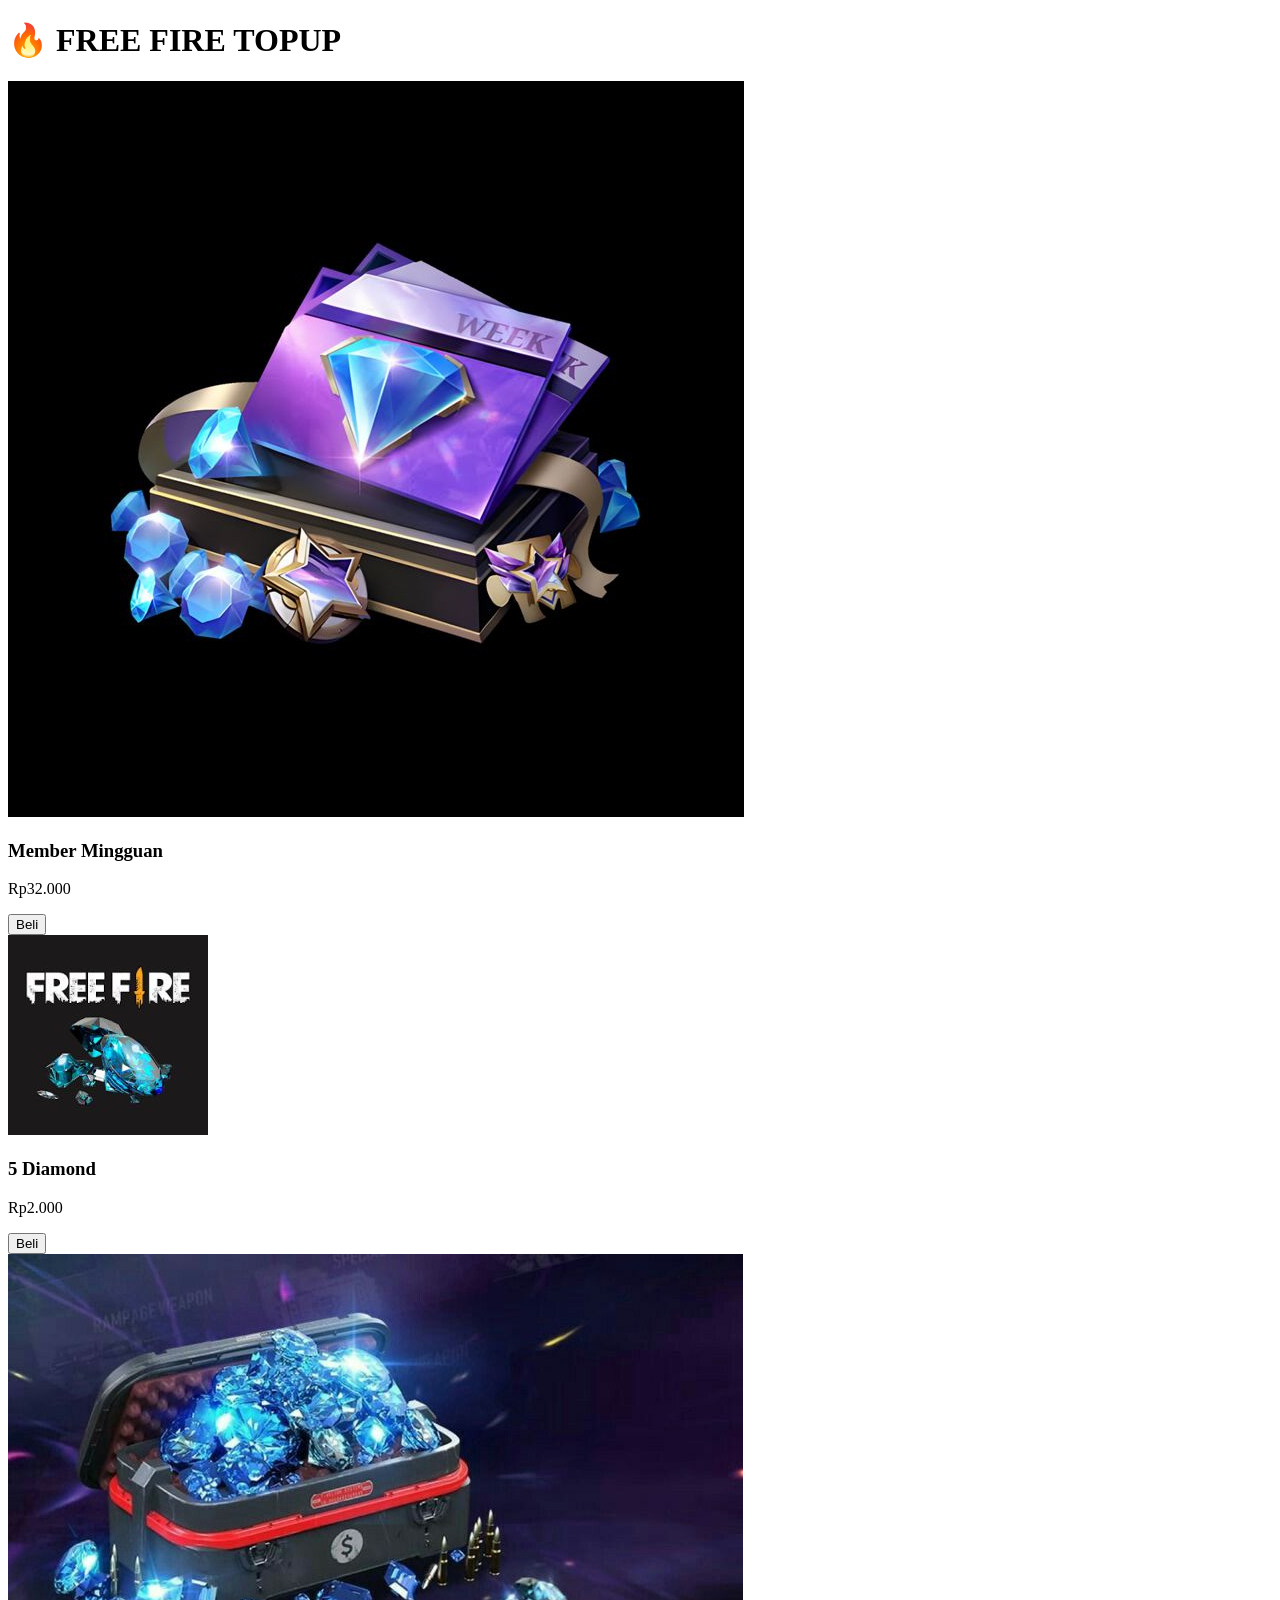
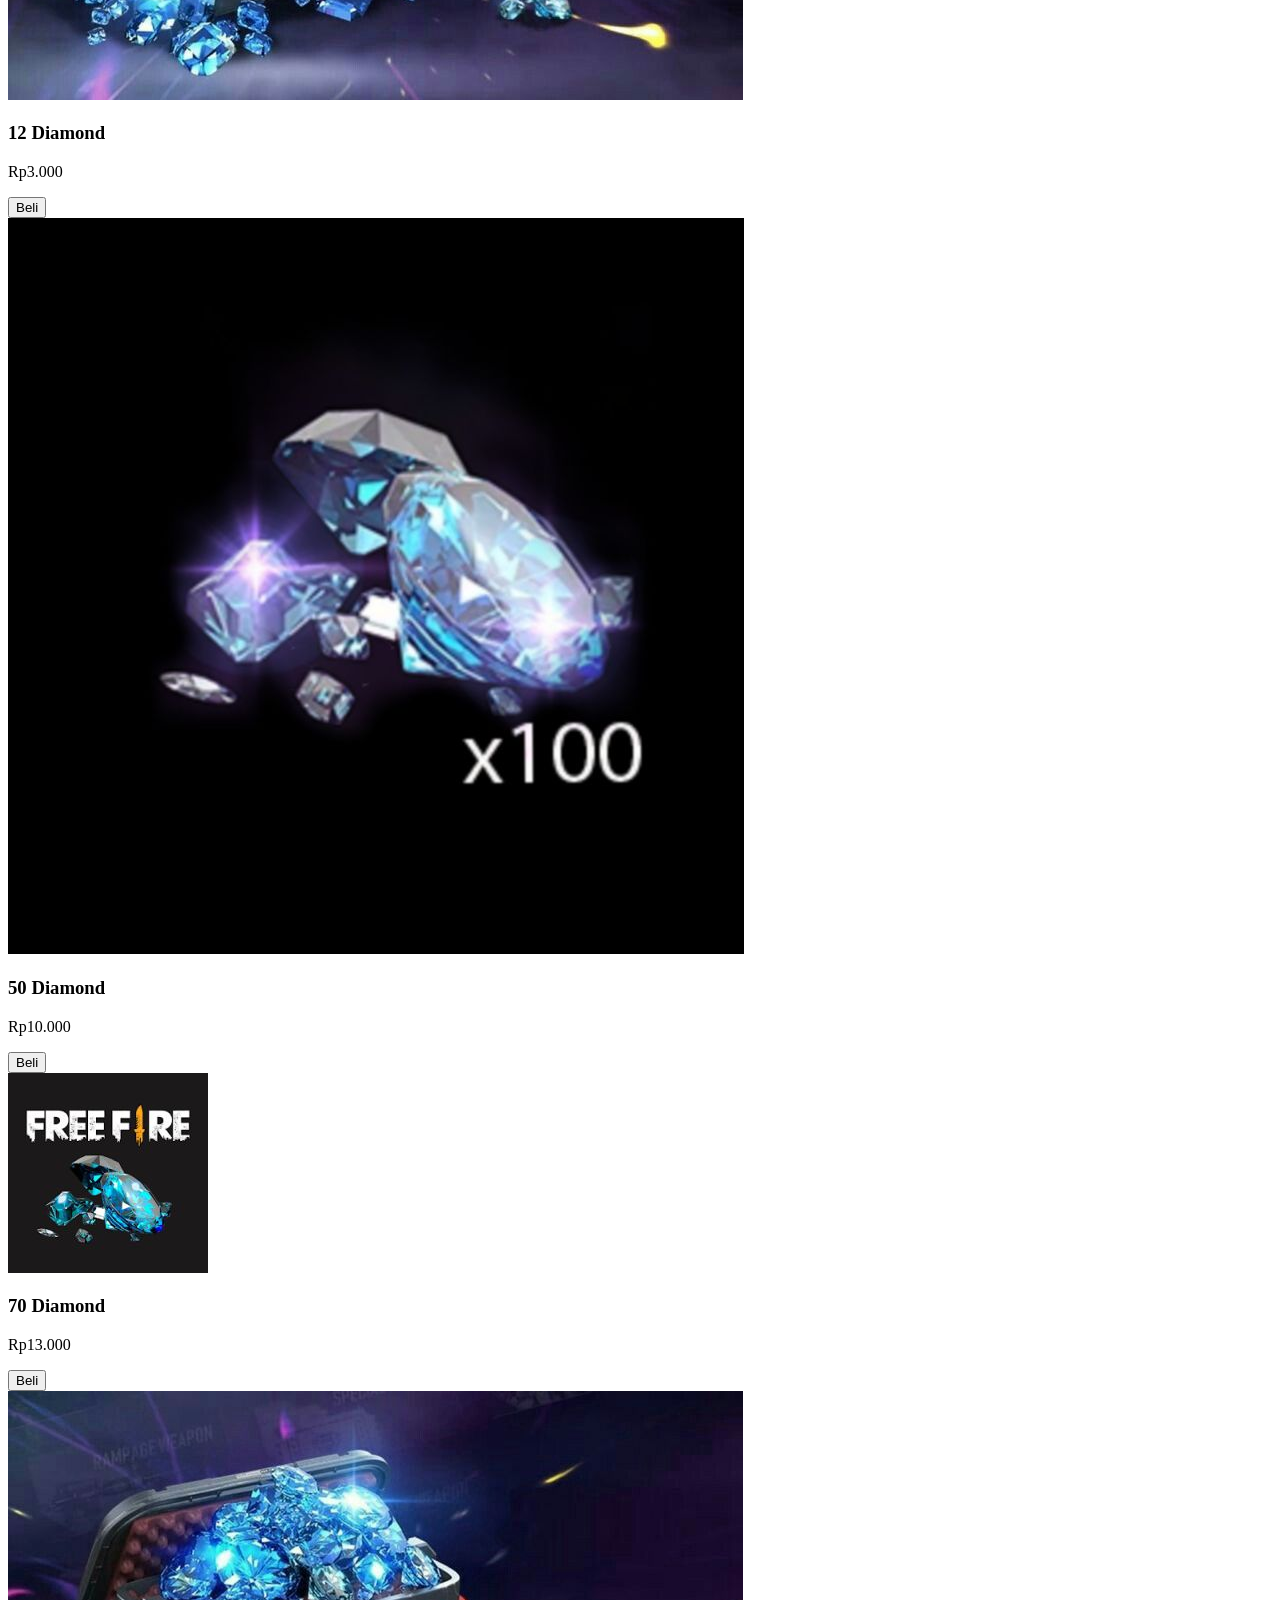
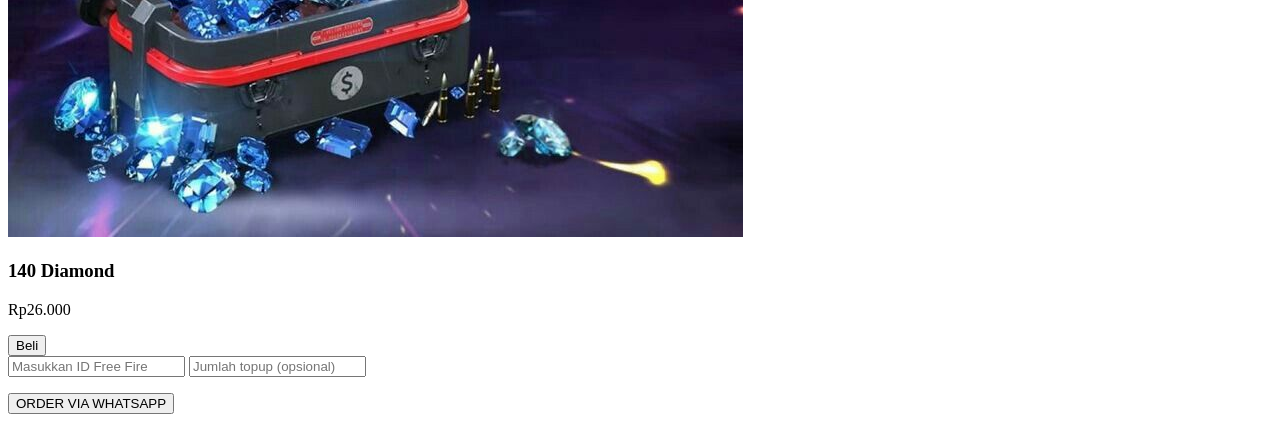
==== ff.html @ ccf22756 "Create ff.html" ====
<!DOCTYPE html>
<html>
<head>
  <title>Free Fire Topup</title>
  <link rel="stylesheet" href="styles/style.css">
</head>
<body>

<h1>🔥 FREE FIRE TOPUP</h1>

<div class="grid">

  <!-- WDP / MEMBER -->
  <div class="product-card">
    <img src="assets/wdp.jpg">
    <h3>Member Mingguan</h3>
    <p class="price">Rp32.000</p>
    <button onclick="buy('Free Fire','Member Mingguan - Rp32.000')">Beli</button>
  </div>

  <!-- DIAMOND -->
  <div class="product-card">
    <img src="assets/item1.jpg">
    <h3>5 Diamond</h3>
    <p class="price">Rp2.000</p>
    <button onclick="buy('Free Fire','5 Diamond - Rp2.000')">Beli</button>
  </div>

  <div class="product-card">
    <img src="assets/item2.jpg">
    <h3>12 Diamond</h3>
    <p class="price">Rp3.000</p>
    <button onclick="buy('Free Fire','12 Diamond - Rp3.000')">Beli</button>
  </div>

  <div class="product-card">
    <img src="assets/item3.jpg">
    <h3>50 Diamond</h3>
    <p class="price">Rp10.000</p>
    <button onclick="buy('Free Fire','50 Diamond - Rp10.000')">Beli</button>
  </div>

  <div class="product-card">
    <img src="assets/item1.jpg">
    <h3>70 Diamond</h3>
    <p class="price">Rp13.000</p>
    <button onclick="buy('Free Fire','70 Diamond - Rp13.000')">Beli</button>
  </div>

  <div class="product-card">
    <img src="assets/item2.jpg">
    <h3>140 Diamond</h3>
    <p class="price">Rp26.000</p>
    <button onclick="buy('Free Fire','140 Diamond - Rp26.000')">Beli</button>
  </div>

</div>

<div class="card">
  <input type="text" id="userId" placeholder="Masukkan ID Free Fire">
  <input type="number" id="qty" placeholder="Jumlah topup (opsional)">
  <p id="selectedItem"></p>
  <button onclick="order()">ORDER VIA WHATSAPP</button>
</div>

<script src="js/main.js"></script>
</body>
</html>
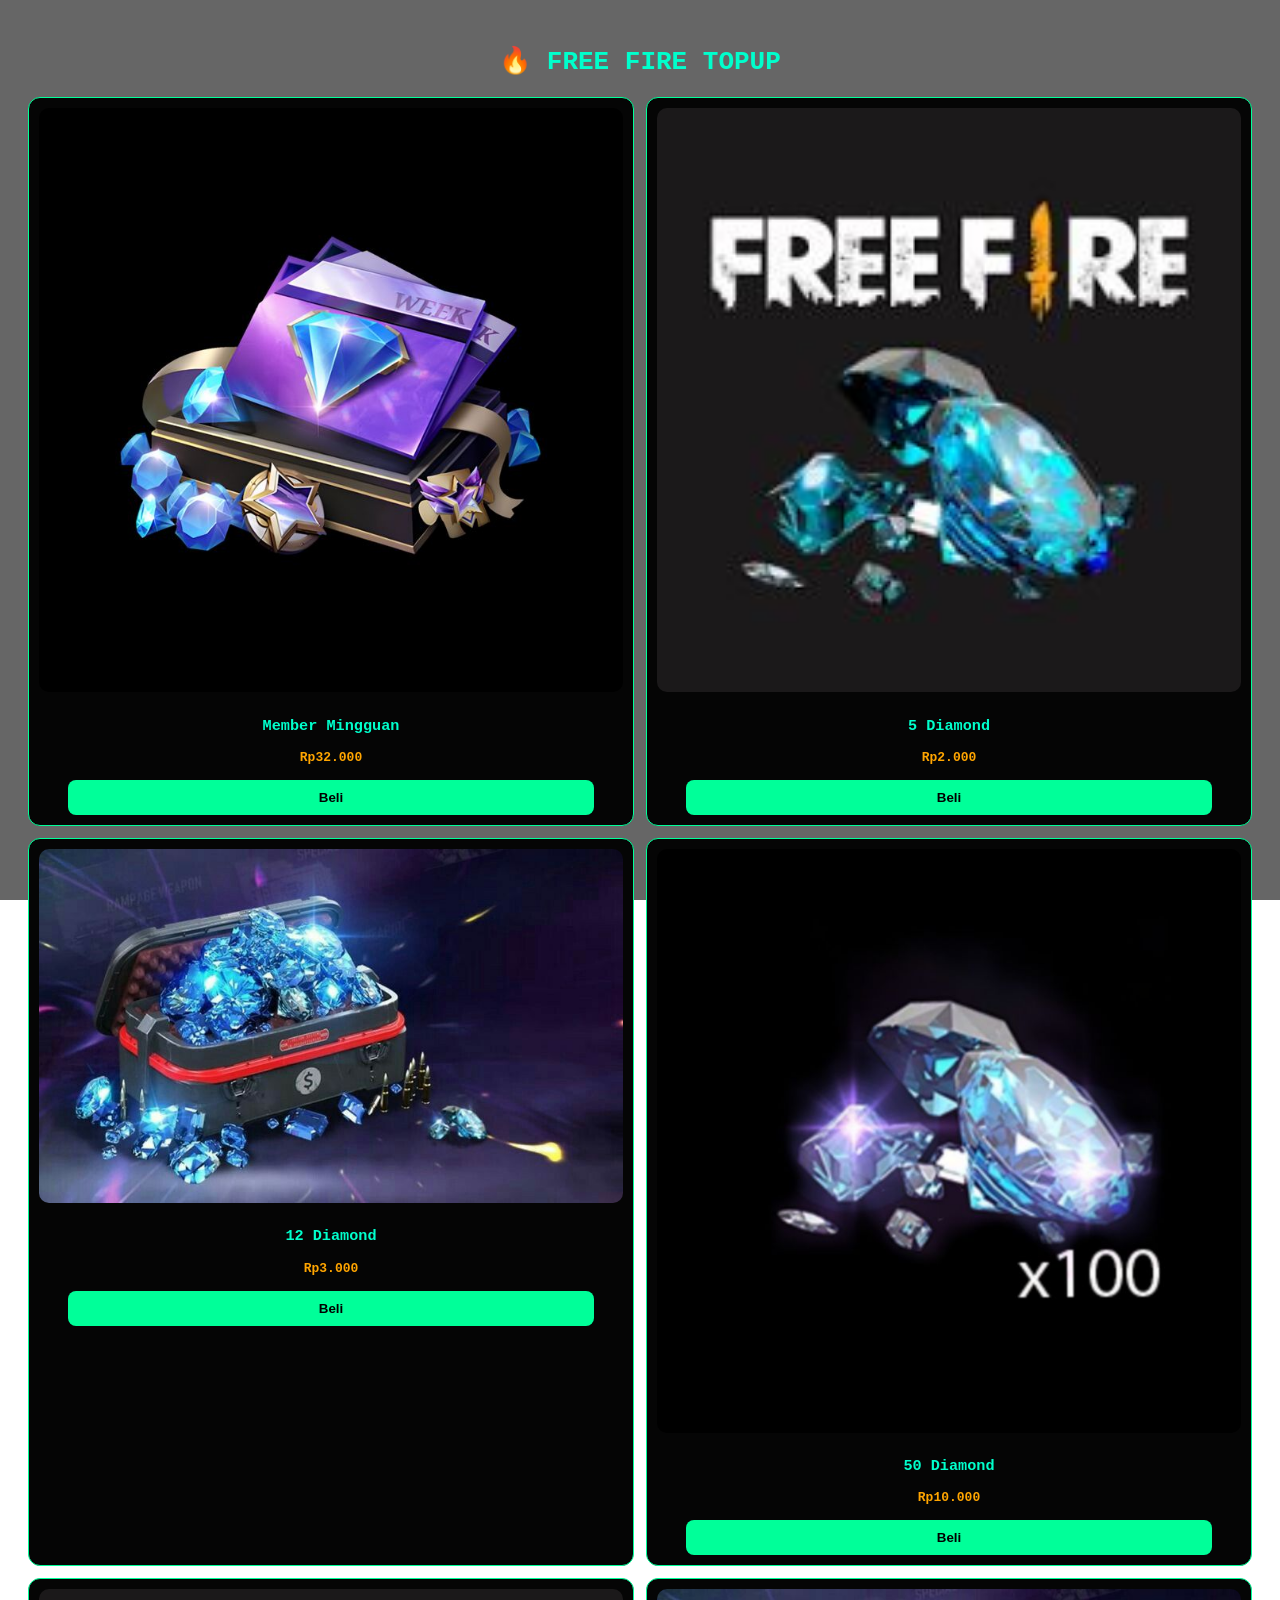
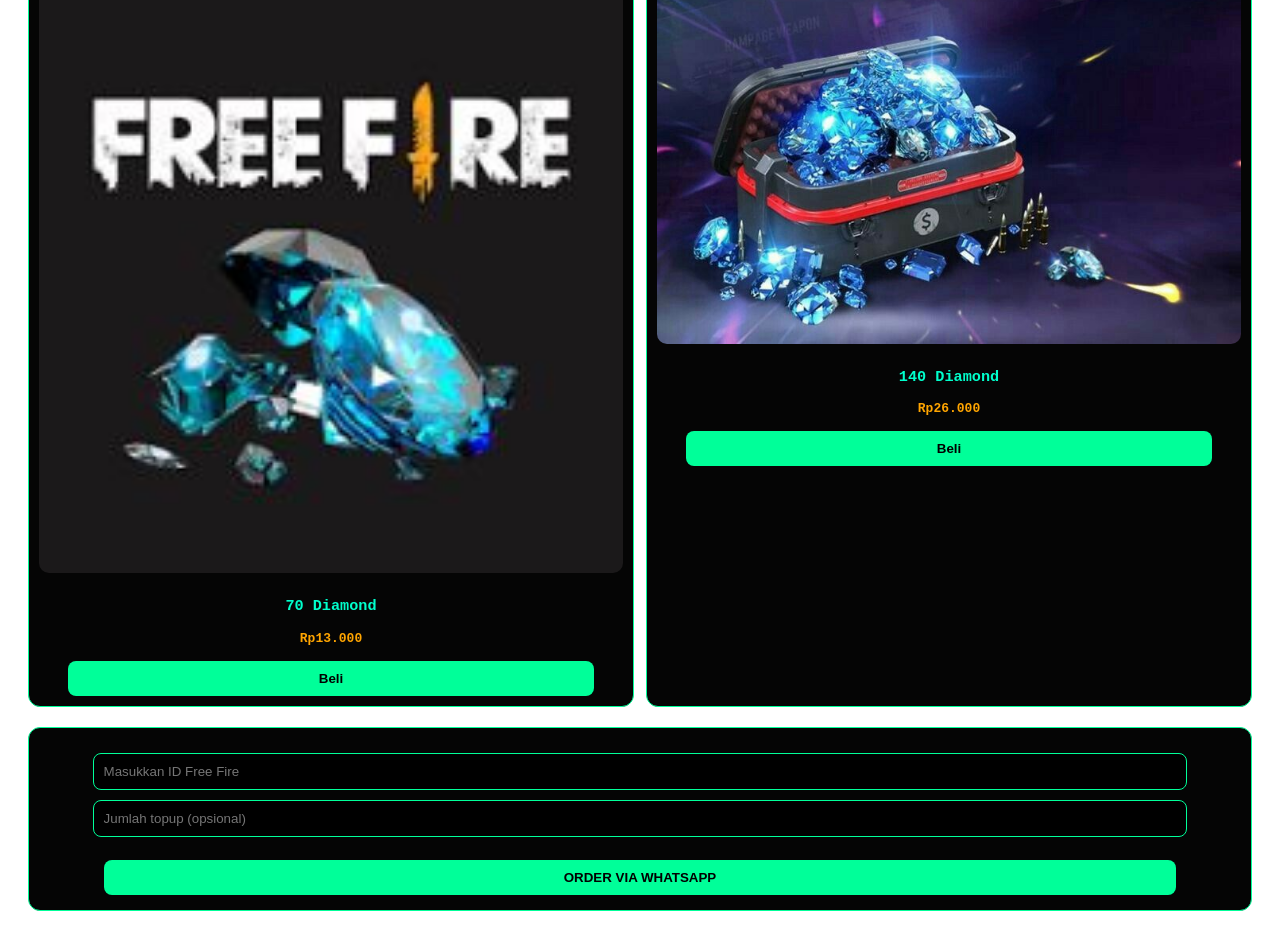
==== commit d30e134b: "Create ff.html" ====
--- a/ff.html
+++ b/ff.html
@@ -3,6 +3,7 @@
 <head>
   <title>Free Fire Topup</title>
   <link rel="stylesheet" href="styles/style.css">
+  <meta name="viewport" content="width=device-width, initial-scale=1.0">
 </head>
 <body>
 
--- a/styles/style.css
+++ b/styles/style.css
@@ -0,0 +1,165 @@
+body {
+  background: url('../assets/bg.jpg') no-repeat center center fixed;
+  background-size: cover;
+  color: #00ff99;
+  font-family: monospace;
+  text-align: center;
+  padding: 20px;
+  position: relative;
+}
+
+body::before {
+  content: "";
+  position: fixed;
+  top: 0;
+  left: 0;
+  width: 100%;
+  height: 100%;
+  background: rgba(0, 0, 0, 0.6);
+  z-index: -1;
+}
+
+/* BANNER */
+.banner {
+  width: 100%;
+  max-height: 200px;
+  object-fit: cover;
+  border-radius: 10px;
+  border: 1px solid #00ff99;
+  margin-bottom: 20px;
+}
+
+/* GRID GAME MENU */
+.menu-grid {
+  display: grid;
+  grid-template-columns: repeat(3, 1fr);
+  gap: 12px;
+  margin-top: 20px;
+}
+
+.menu-card {
+  border: 1px solid #00ff99;
+  border-radius: 12px;
+  padding: 10px;
+  cursor: pointer;
+  transition: 0.2s;
+  background: #050505;
+}
+
+.menu-card:hover {
+  transform: scale(1.05);
+  border-color: #00ffaa;
+}
+
+.menu-card img {
+  width: 100%;
+  border-radius: 10px;
+}
+
+/* PRODUCT GRID */
+.grid {
+  display: grid;
+  grid-template-columns: repeat(2, 1fr);
+  gap: 12px;
+  margin-top: 20px;
+}
+
+.product-card {
+  border: 1px solid #00ff99;
+  border-radius: 12px;
+  padding: 10px;
+  background: #050505;
+  transition: 0.2s;
+}
+
+.product-card:hover {
+  transform: scale(1.03);
+  border-color: #00ffaa;
+}
+
+.product-card img {
+  width: 100%;
+  border-radius: 10px;
+  margin-bottom: 5px;
+}
+
+/* FORM CARD */
+.card {
+  border: 1px solid #00ff99;
+  padding: 15px;
+  margin-top: 20px;
+  border-radius: 12px;
+  background: #050505;
+}
+
+/* INPUT */
+input {
+  width: 90%;
+  padding: 10px;
+  margin-top: 10px;
+  background: black;
+  color: #00ff99;
+  border: 1px solid #00ff99;
+  border-radius: 8px;
+}
+
+/* BUTTON */
+button {
+  background: #00ff99;
+  border: none;
+  padding: 10px;
+  margin-top: 10px;
+  cursor: pointer;
+  font-weight: bold;
+  width: 90%;
+  border-radius: 8px;
+  transition: 0.2s;
+}
+
+button:hover {
+  background: #00ffaa;
+  transform: scale(1.02);
+}
+
+/* TEXT */
+h1, h2, h3 {
+  color: #00ffcc;
+}
+
+.price {
+  color: orange;
+  font-weight: bold;
+  margin: 5px 0;
+}
+
+/* MOBILE RESPONSIVE */
+@media (max-width: 768px) {
+
+  .grid {
+    grid-template-columns: 1fr;
+  }
+
+  .menu-grid {
+    grid-template-columns: 1fr;
+  }
+
+  .product-card {
+    padding: 15px;
+  }
+
+  button {
+    width: 100%;
+    font-size: 16px;
+    padding: 14px;
+  }
+
+  input {
+    width: 100%;
+    font-size: 16px;
+    padding: 12px;
+  }
+
+  h1 {
+    font-size: 20px;
+  }
+}
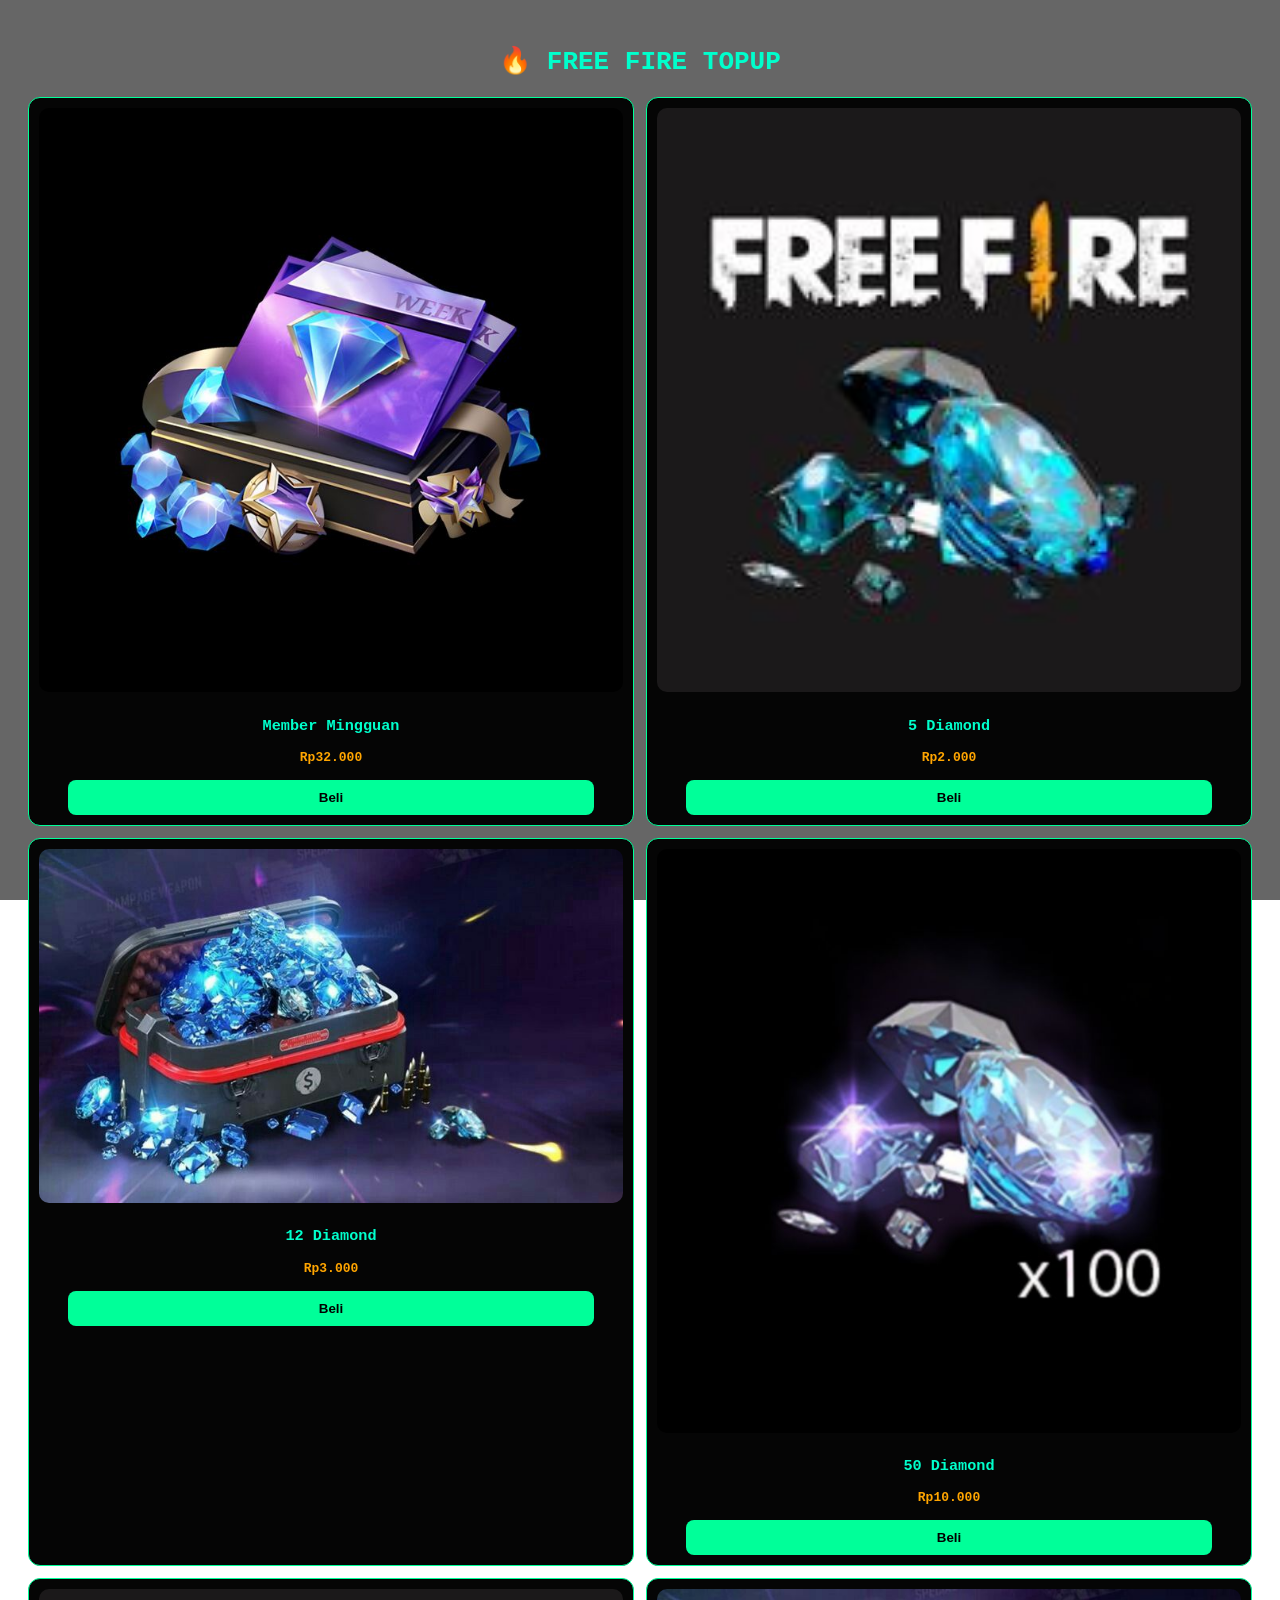
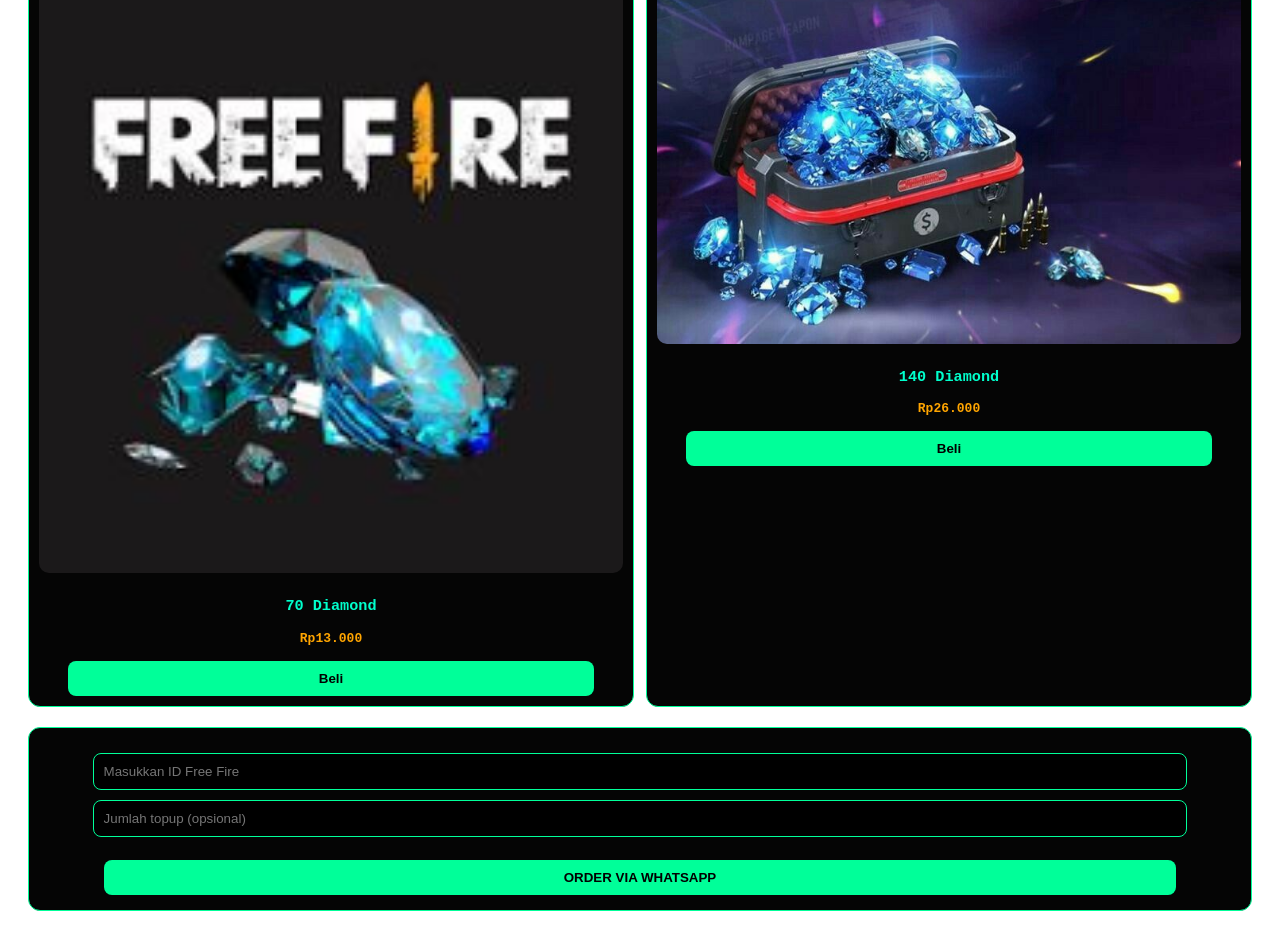
==== commit 695cf9ba: "Add files via upload" ====
--- a/ff.html
+++ b/ff.html
@@ -1,7 +1,8 @@
 <!DOCTYPE html>
 <html>
 <head>
-  <title>Free Fire Topup</title>
+  <title>Topup Free Fire Murah | Diamond FF Cepat</title>
+  <meta name="description" content="Topup Free Fire murah dan cepat. Diamond FF harga terbaik proses cepat via WhatsApp.">
   <link rel="stylesheet" href="styles/style.css">
   <meta name="viewport" content="width=device-width, initial-scale=1.0">
 </head>
@@ -66,4 +67,4 @@
 
 <script src="js/main.js"></script>
 </body>
-</html>
+</html>
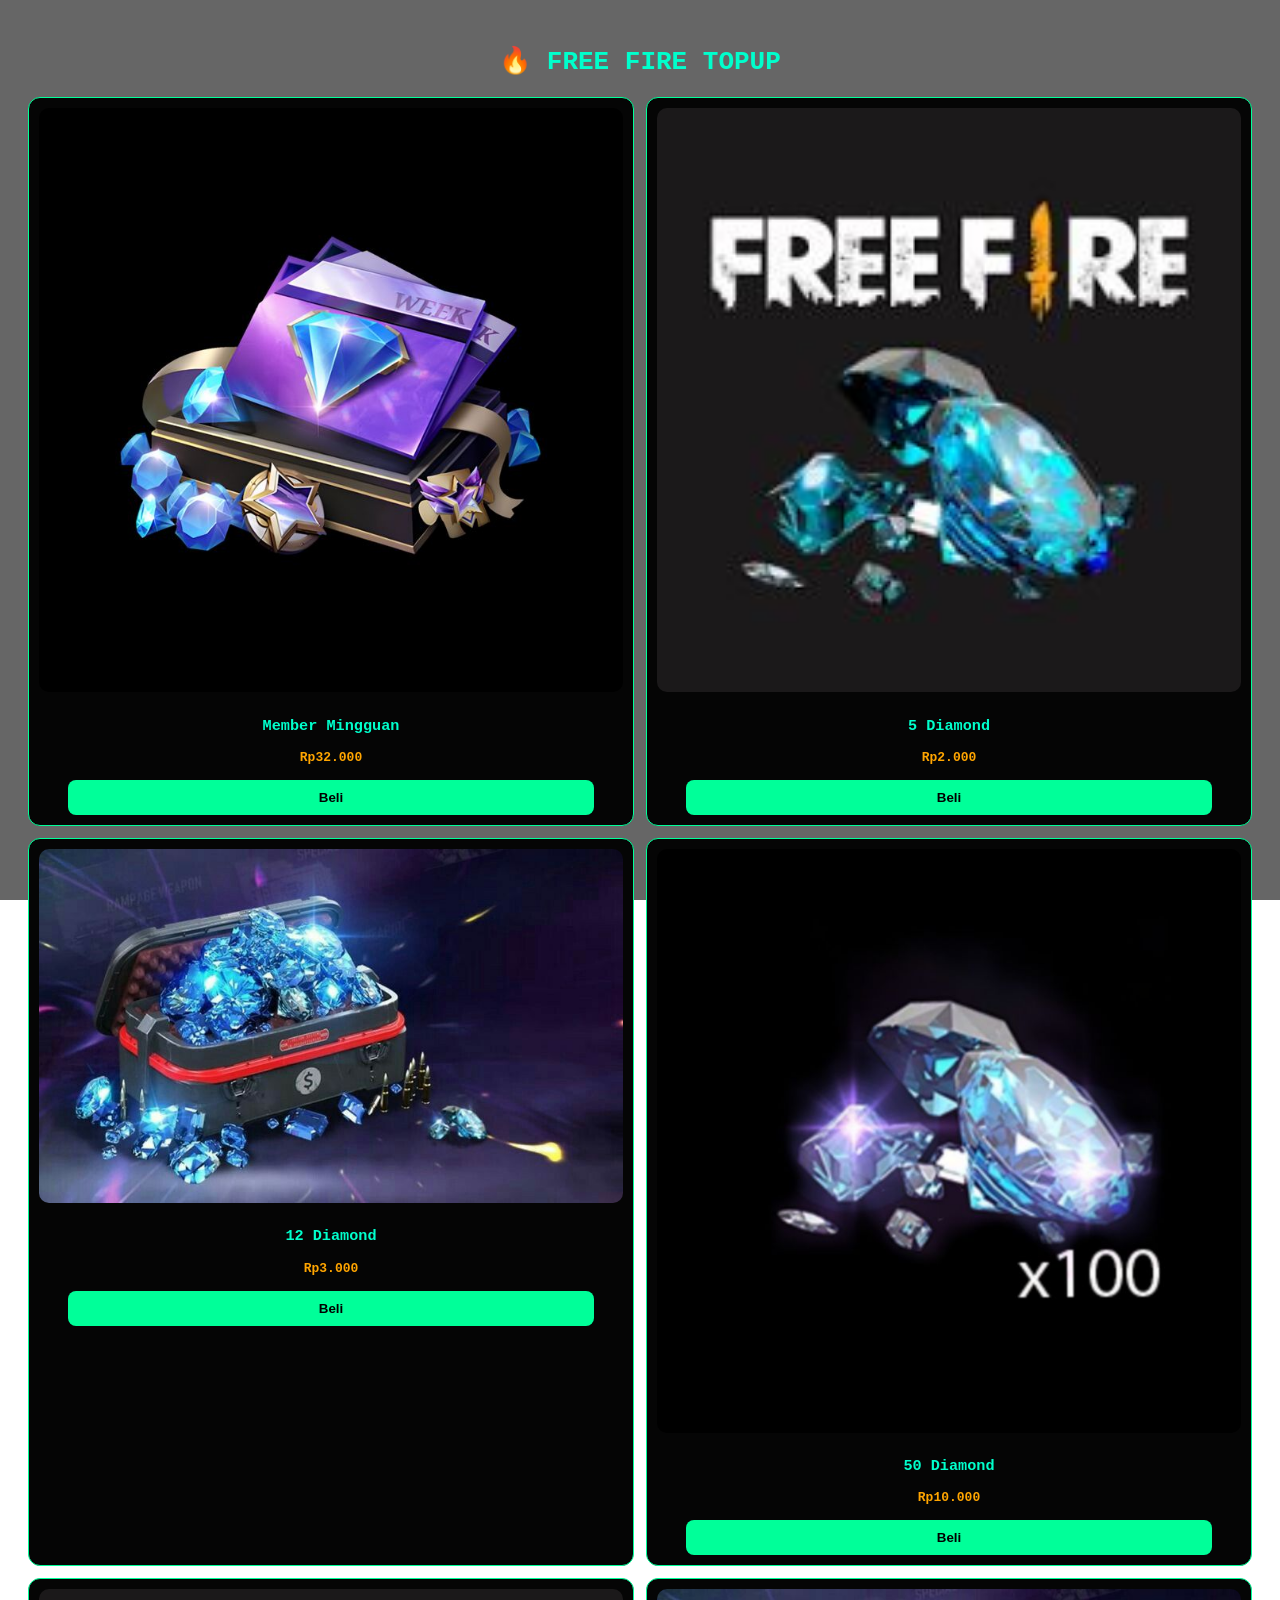
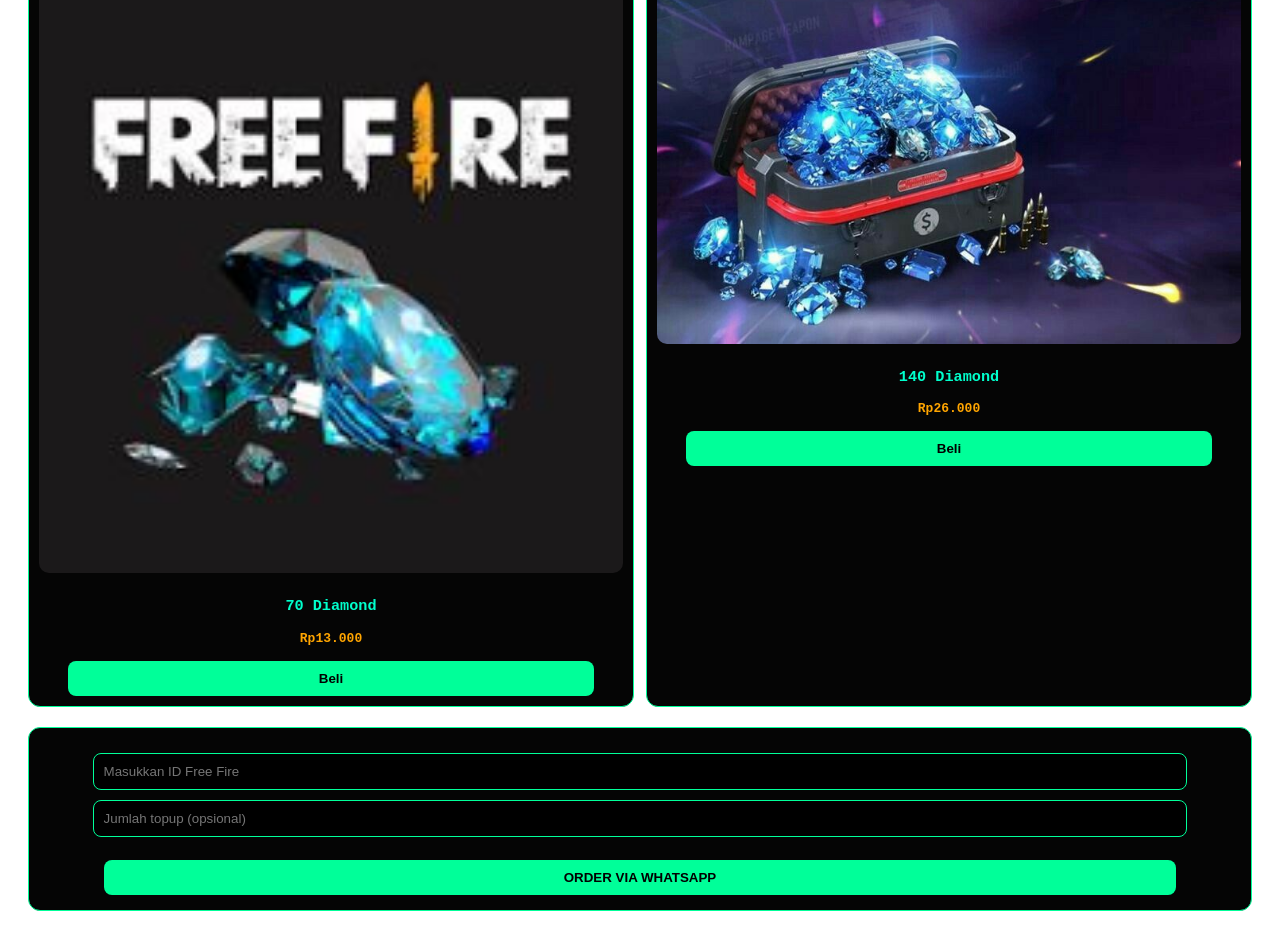
==== commit e6d4add4: "Add files via upload" ====
--- a/ff.html
+++ b/ff.html
@@ -6,7 +6,7 @@
   <link rel="stylesheet" href="styles/style.css">
   <meta name="viewport" content="width=device-width, initial-scale=1.0">
 </head>
-<body>
+<body data-game="ff">
 
 <h1>🔥 FREE FIRE TOPUP</h1>
 
@@ -58,7 +58,7 @@
 
 </div>
 
-<div class="card">
+<div class="card" id="orderForm">
   <input type="text" id="userId" placeholder="Masukkan ID Free Fire">
   <input type="number" id="qty" placeholder="Jumlah topup (opsional)">
   <p id="selectedItem"></p>
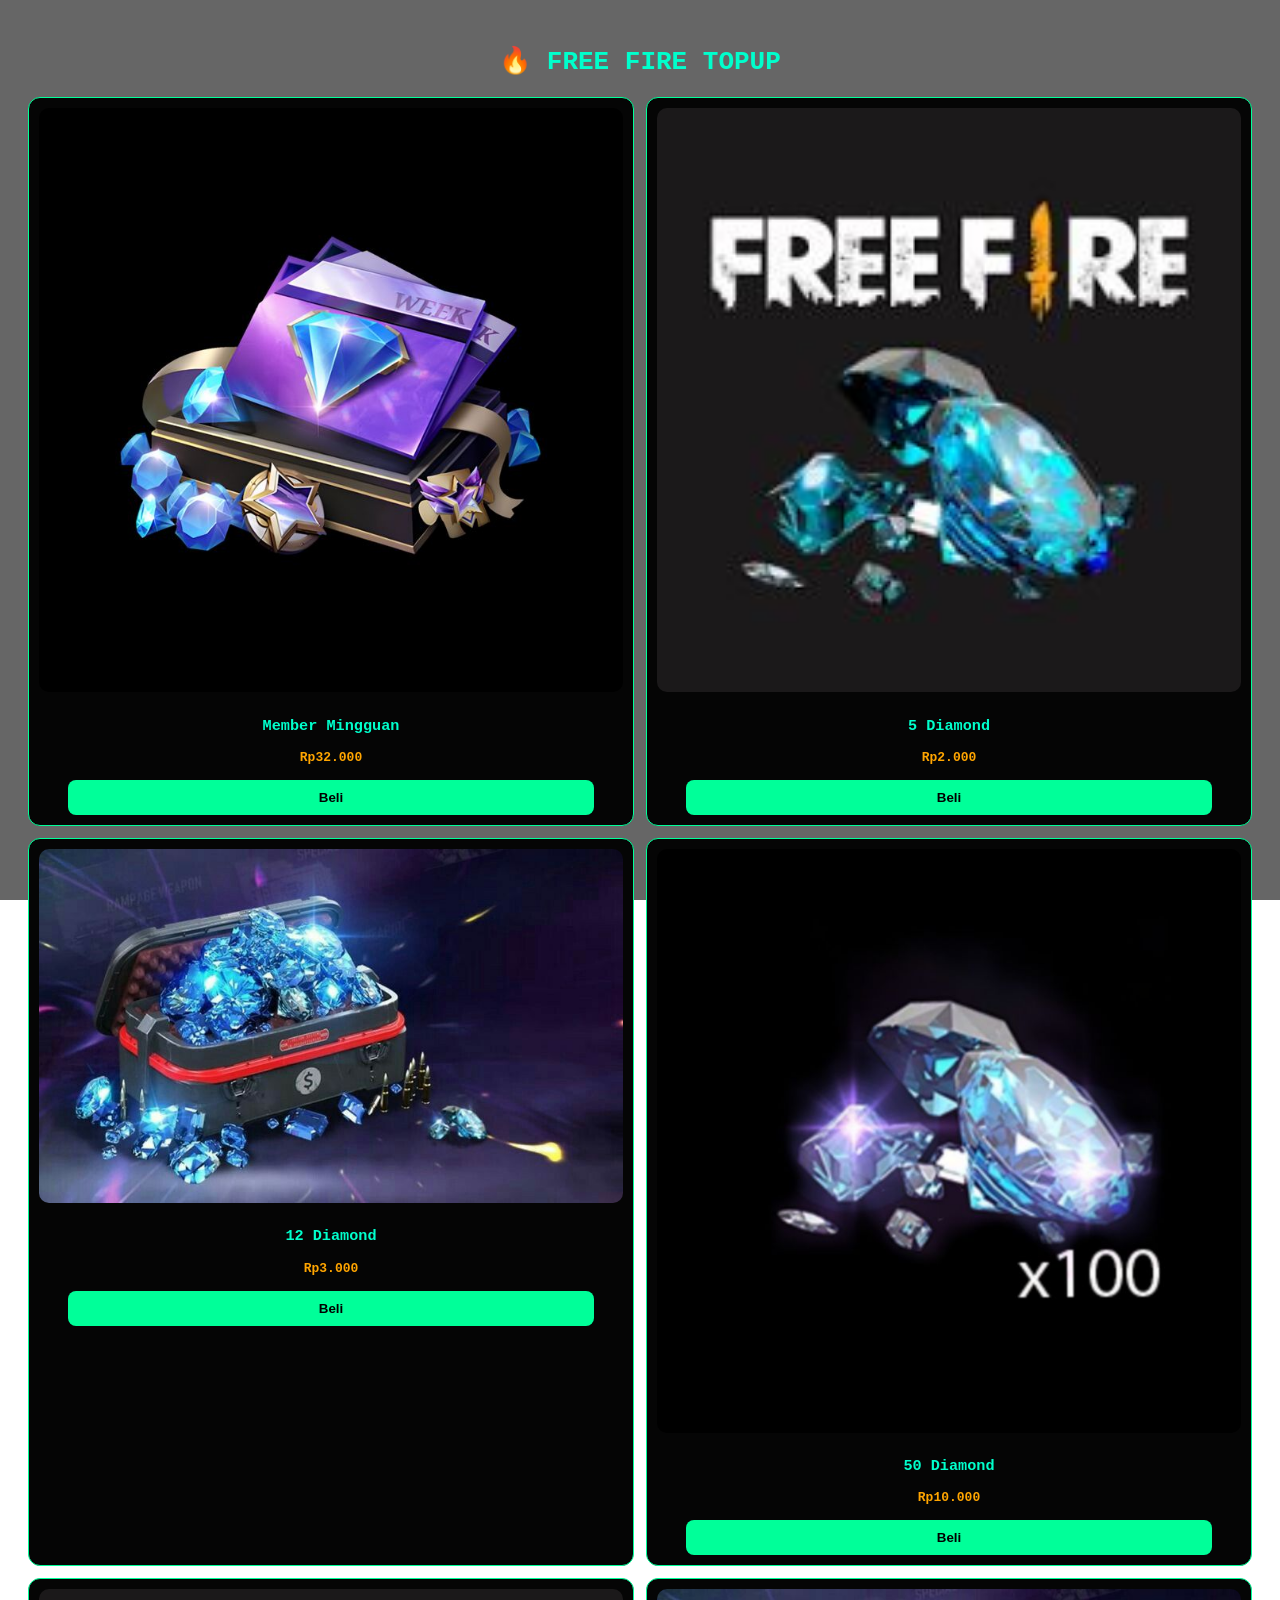
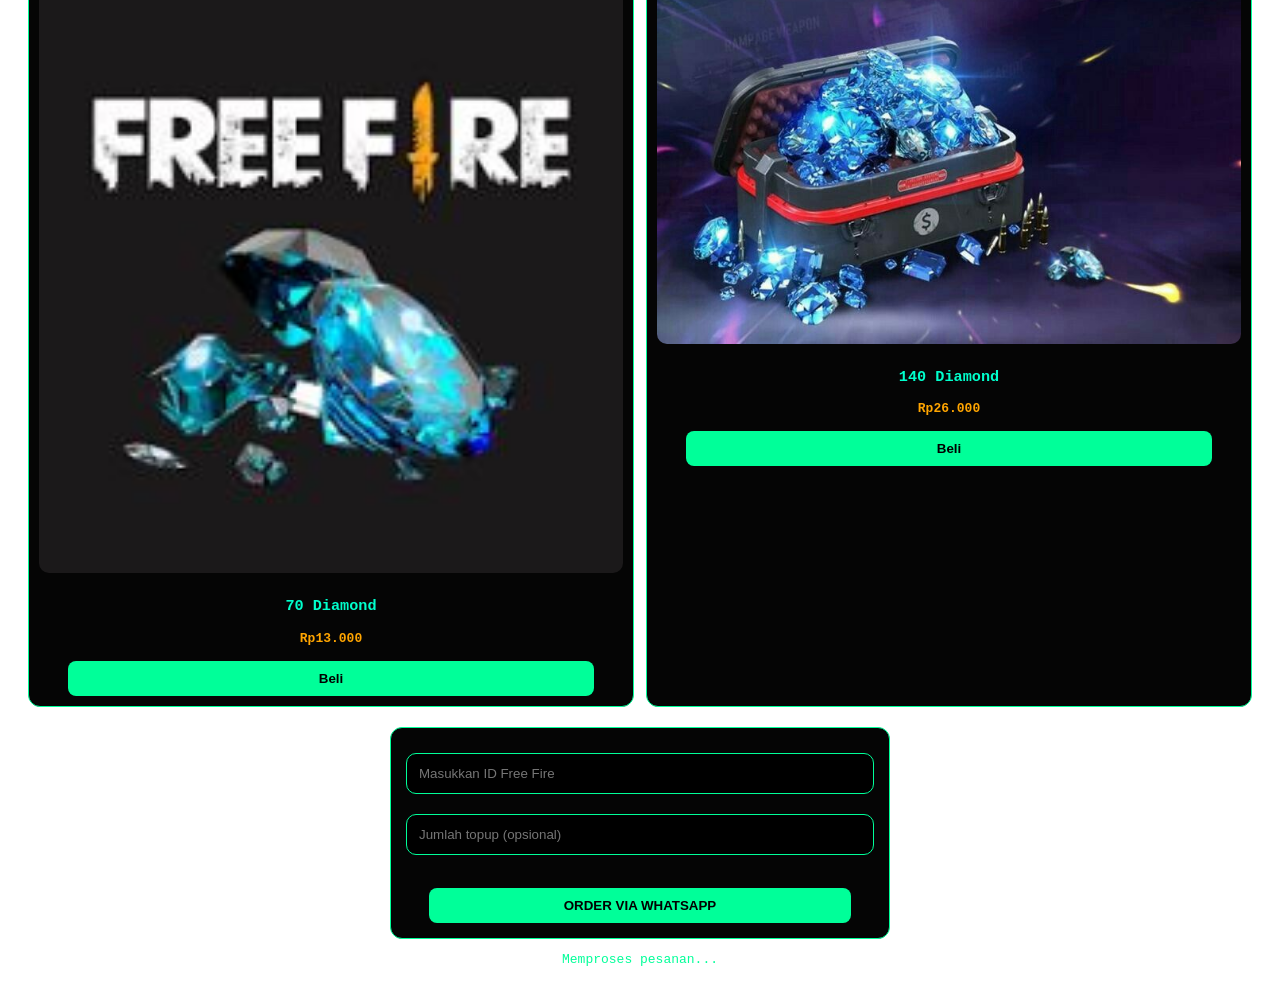
==== commit ab9bf8a5: "Add files via upload" ====
--- a/ff.html
+++ b/ff.html
@@ -7,7 +7,7 @@
   <meta name="viewport" content="width=device-width, initial-scale=1.0">
 </head>
 <body data-game="ff">
-
+<div id="notif">✔ Item dipilih</div>
 <h1>🔥 FREE FIRE TOPUP</h1>
 
 <div class="grid">
@@ -66,5 +66,10 @@
 </div>
 
 <script src="js/main.js"></script>
+<audio id="clickSound" src="assets/click.wav"></audio>
+<div id="loading">
+  <div class="loader"></div>
+  <p>Memproses pesanan...</p>
+</div>
 </body>
 </html>
--- a/styles/style.css
+++ b/styles/style.css
@@ -85,6 +85,10 @@
 
 /* FORM CARD */
 .card {
+  width: 100%;
+  max-width: 500px;
+  margin: auto;
+  overflow: hidden; /* penting */
   border: 1px solid #00ff99;
   padding: 15px;
   margin-top: 20px;
@@ -94,13 +98,15 @@
 
 /* INPUT */
 input {
-  width: 90%;
-  padding: 10px;
+  width: 100%;
+  max-width: 100%;
+  padding: 12px;
+  margin: 10px 0;
+  border-radius: 10px;
+  border: 1px solid #00ff99;
   margin-top: 10px;
   background: black;
   color: #00ff99;
-  border: 1px solid #00ff99;
-  border-radius: 8px;
 }
 
 /* BUTTON */
@@ -134,7 +140,9 @@
 
 /* MOBILE RESPONSIVE */
 @media (max-width: 768px) {
-
+  .card {
+    padding: 15px;
+  }
   .grid {
     grid-template-columns: 1fr;
   }
@@ -163,3 +171,28 @@
     font-size: 20px;
   }
 }
+
+* {
+  box-sizing: border-box;
+}
+/* NOTIFICATION */
+#notif {
+  position: fixed;
+  bottom: 20px;
+  left: 50%;
+  transform: translateX(-50%) translateY(50px);
+  background: #00ff99;
+  color: black;
+  padding: 12px 20px;
+  border-radius: 10px;
+  font-weight: bold;
+  opacity: 0;
+  transition: all 0.4s ease;
+  z-index: 999;
+}
+
+/* MUNCUL */
+#notif.show {
+  opacity: 1;
+  transform: translateX(-50%) translateY(0);
+}
